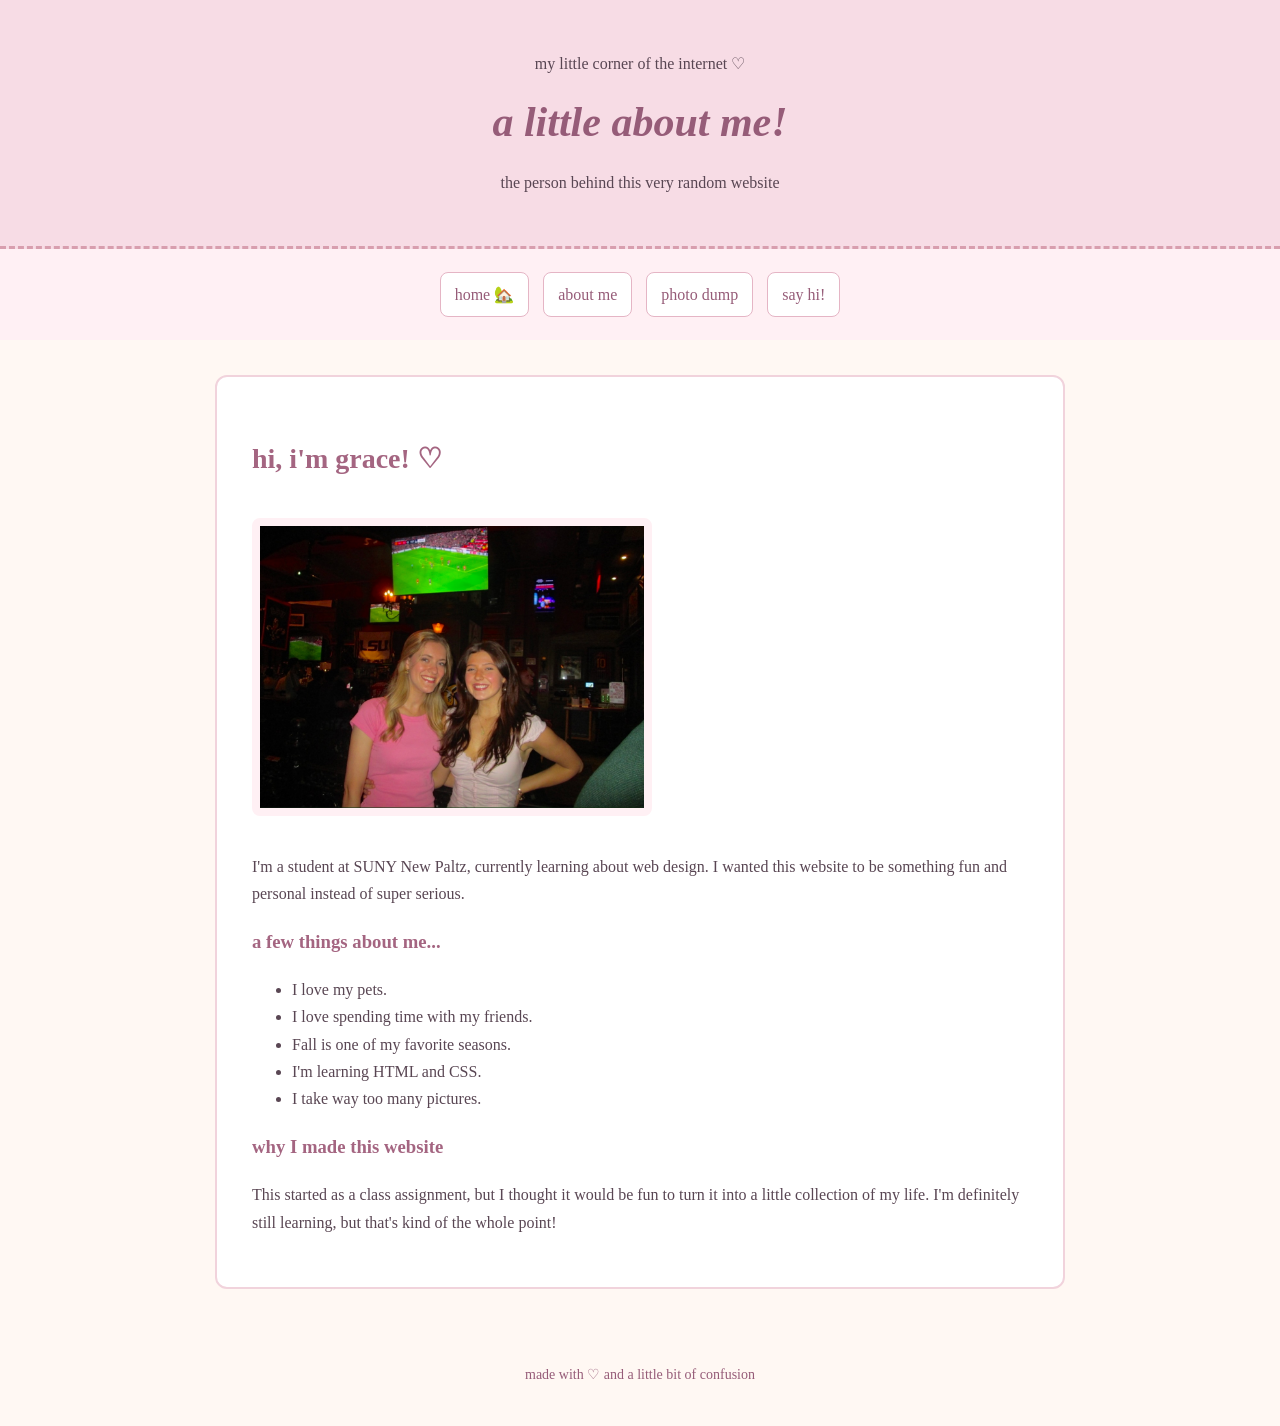
==== midterm-site/about/index.html @ 1750f5f9 "Reorganized about page and updated links" ====
<!DOCTYPE html>
<html lang="en">
<head>
  <meta charset="UTF-8">
  <title>About Me ♡</title>
<link rel="stylesheet" href="../style.css">
</head>

<body>
  <header>
    <p>my little corner of the internet ♡</p>
    <h1>a little about me!</h1>
    <p>the person behind this very random website</p>
  </header>

  <nav>
    <a href="../index.html">home 🏡</a>
<a href="index.html">about me</a>
    <a href="../gallery.html">photo dump</a>
    <a href="../contact.html">say hi!</a>
  </nav>

  <main>
    <h2>hi, i'm grace! ♡</h2>
    <img src="../Friends.JPG"
     alt="Me and my friend smiling together"
     width="400">
         

    <p>
      I'm a student at SUNY New Paltz,
      currently learning about web design.
      I wanted this website to be something
      fun and personal instead of super serious.
    </p>

    <h3>a few things about me...</h3>

    <ul>
      <li>I love my pets.</li>
      <li>I love spending time with my friends.</li>
      <li>Fall is one of my favorite seasons.</li>
      <li>I'm learning HTML and CSS.</li>
      <li>I take way too many pictures.</li>
    </ul>

    <h3>why I made this website</h3>

    <p>
      This started as a class assignment,
      but I thought it would be fun to turn
      it into a little collection of my life.
      I'm definitely still learning, but
      that's kind of the whole point!
    </p>
  </main>

  <footer>
    <p>made with ♡ and a little bit of confusion</p>
  </footer>
</body>
</html>
---- midterm-site/style.css ----
/* my little website ♡ */

* {
  box-sizing: border-box;
}

body {
  background-color: #fff8f3;
  color: #594653;
  font-family: Georgia, serif;
  margin: 0;
  line-height: 1.7;
}

header {
  background-color: #f7dce5;
  text-align: center;
  padding: 45px 20px;
  border-bottom: 3px dashed #d89eae;
}

header h1 {
  font-size: 42px;
  color: #965c78;
  margin: 10px 0;
  font-style: italic;
}

header p {
  margin: 5px;
}

nav {
  background-color: #fff0f4;
  text-align: center;
  padding: 18px;
}

nav a {
  display: inline-block;
  background: white;
  color: #965c78;
  text-decoration: none;
  padding: 8px 14px;
  margin: 5px;
  border: 1px solid #e5b5c5;
  border-radius: 8px;
}

nav a:hover {
  background-color: #f7dce5;
}

main {
  background-color: white;
  max-width: 850px;
  margin: 35px auto;
  padding: 35px;
  border: 2px solid #f1d3dc;
  border-radius: 12px;
}

h2 {
  color: #a46581;
  font-size: 28px;
}

h3 {
  color: #a46581;
}

main img {
  max-width: 100%;
  height: auto;
  border: 8px solid #fff0f4;
  border-radius: 8px;
  margin: 12px 0;
}

.gallery {
  display: grid;
  grid-template-columns: repeat(2, 1fr);
  gap: 20px;
}

.gallery div {
  background: #fff5f7;
  padding: 12px;
  text-align: center;
  border: 1px solid #f1d3dc;
  border-radius: 8px;
}

.gallery img {
  width: 100%;
  height: 250px;
  object-fit: cover;
}

footer {
  text-align: center;
  padding: 25px;
  color: #965c78;
  font-size: 14px;
}

@media (max-width: 600px) {
  header h1 {
    font-size: 32px;
  }

  main {
    margin: 15px;
    padding: 20px;
  }

  .gallery {
    grid-template-columns: 1fr;
  }
}
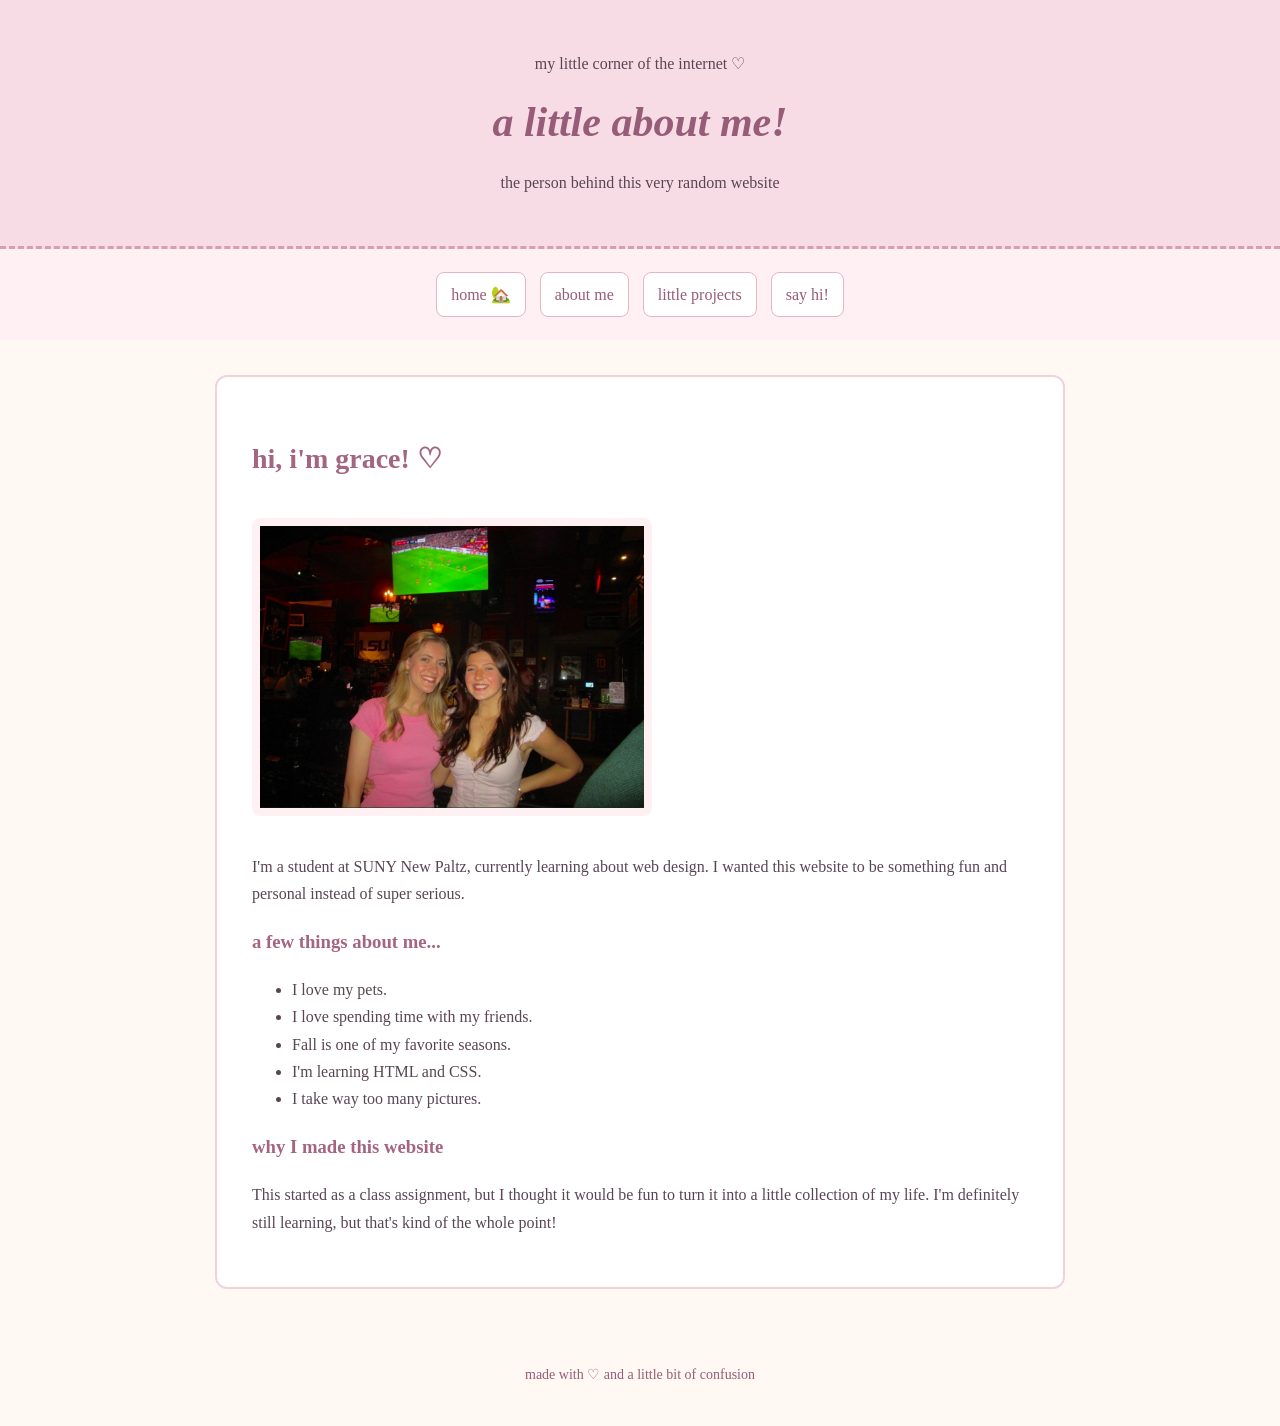
==== commit 021169c9: "Fixed About Me navigation links" ====
--- a/midterm-site/about/index.html
+++ b/midterm-site/about/index.html
@@ -17,7 +17,7 @@
   <nav>
     <a href="../index.html">home 🏡</a>
 <a href="index.html">about me</a>
-    <a href="../gallery.html">photo dump</a>
+   <a href="../projects.html">little projects</a>
     <a href="../contact.html">say hi!</a>
   </nav>
 
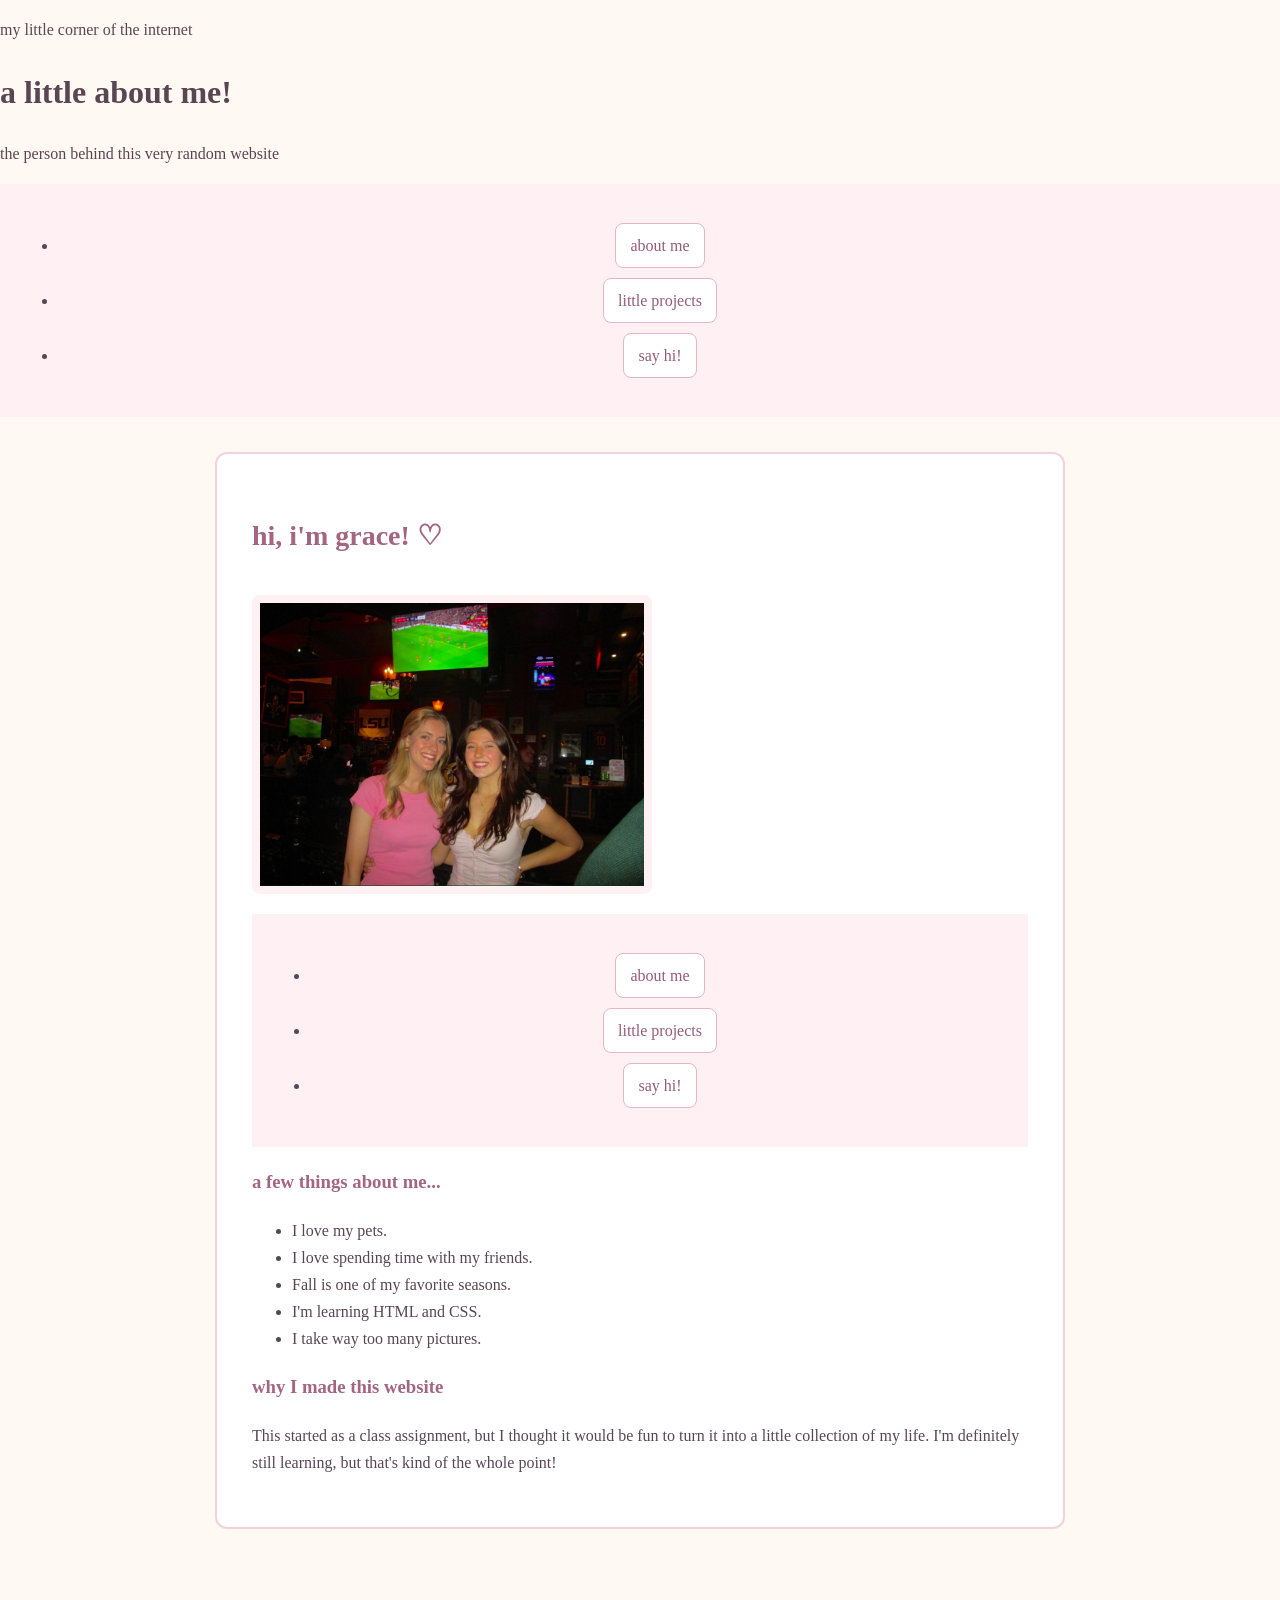
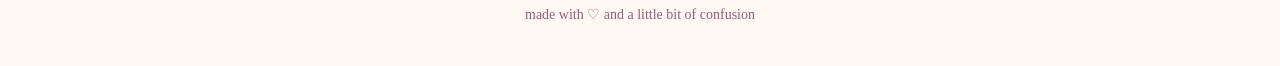
==== commit 07164be5: "Refactor about page layout and content Updated the about page to improve structure and content." ====
--- a/midterm-site/about/index.html
+++ b/midterm-site/about/index.html
@@ -8,18 +8,19 @@
 </head>
 
 <body>
-  <header>
-    <p>my little corner of the internet ♡</p>
+  <p>my little corner of the internet</p>
+    </p>
     <h1>a little about me!</h1>
     <p>the person behind this very random website</p>
   </header>
 
   <nav>
-    <a href="../index.html">home 🏡</a>
-<a href="index.html">about me</a>
-   <a href="../projects.html">little projects</a>
-    <a href="../contact.html">say hi!</a>
-  </nav>
+  <ul>
+    <li><a href="../index.html">about me</a></li>
+    <li><a href="../projects.html">little projects</a></li>
+    <li><a href="../contact.html">say hi!</a></li>
+  </ul>
+</nav>
 
   <main>
     <h2>hi, i'm grace! ♡</h2>
@@ -27,13 +28,13 @@
      alt="Me and my friend smiling together"
      width="400">
          
-
-    <p>
-      I'm a student at SUNY New Paltz,
-      currently learning about web design.
-      I wanted this website to be something
-      fun and personal instead of super serious.
-    </p>
+    <nav>
+  <ul>
+    <li><a href="../index.html">about me</a></li>
+    <li><a href="../projects.html">little projects</a></li>
+    <li><a href="../contact.html">say hi!</a></li>
+  </ul>
+</nav>
 
     <h3>a few things about me...</h3>
 
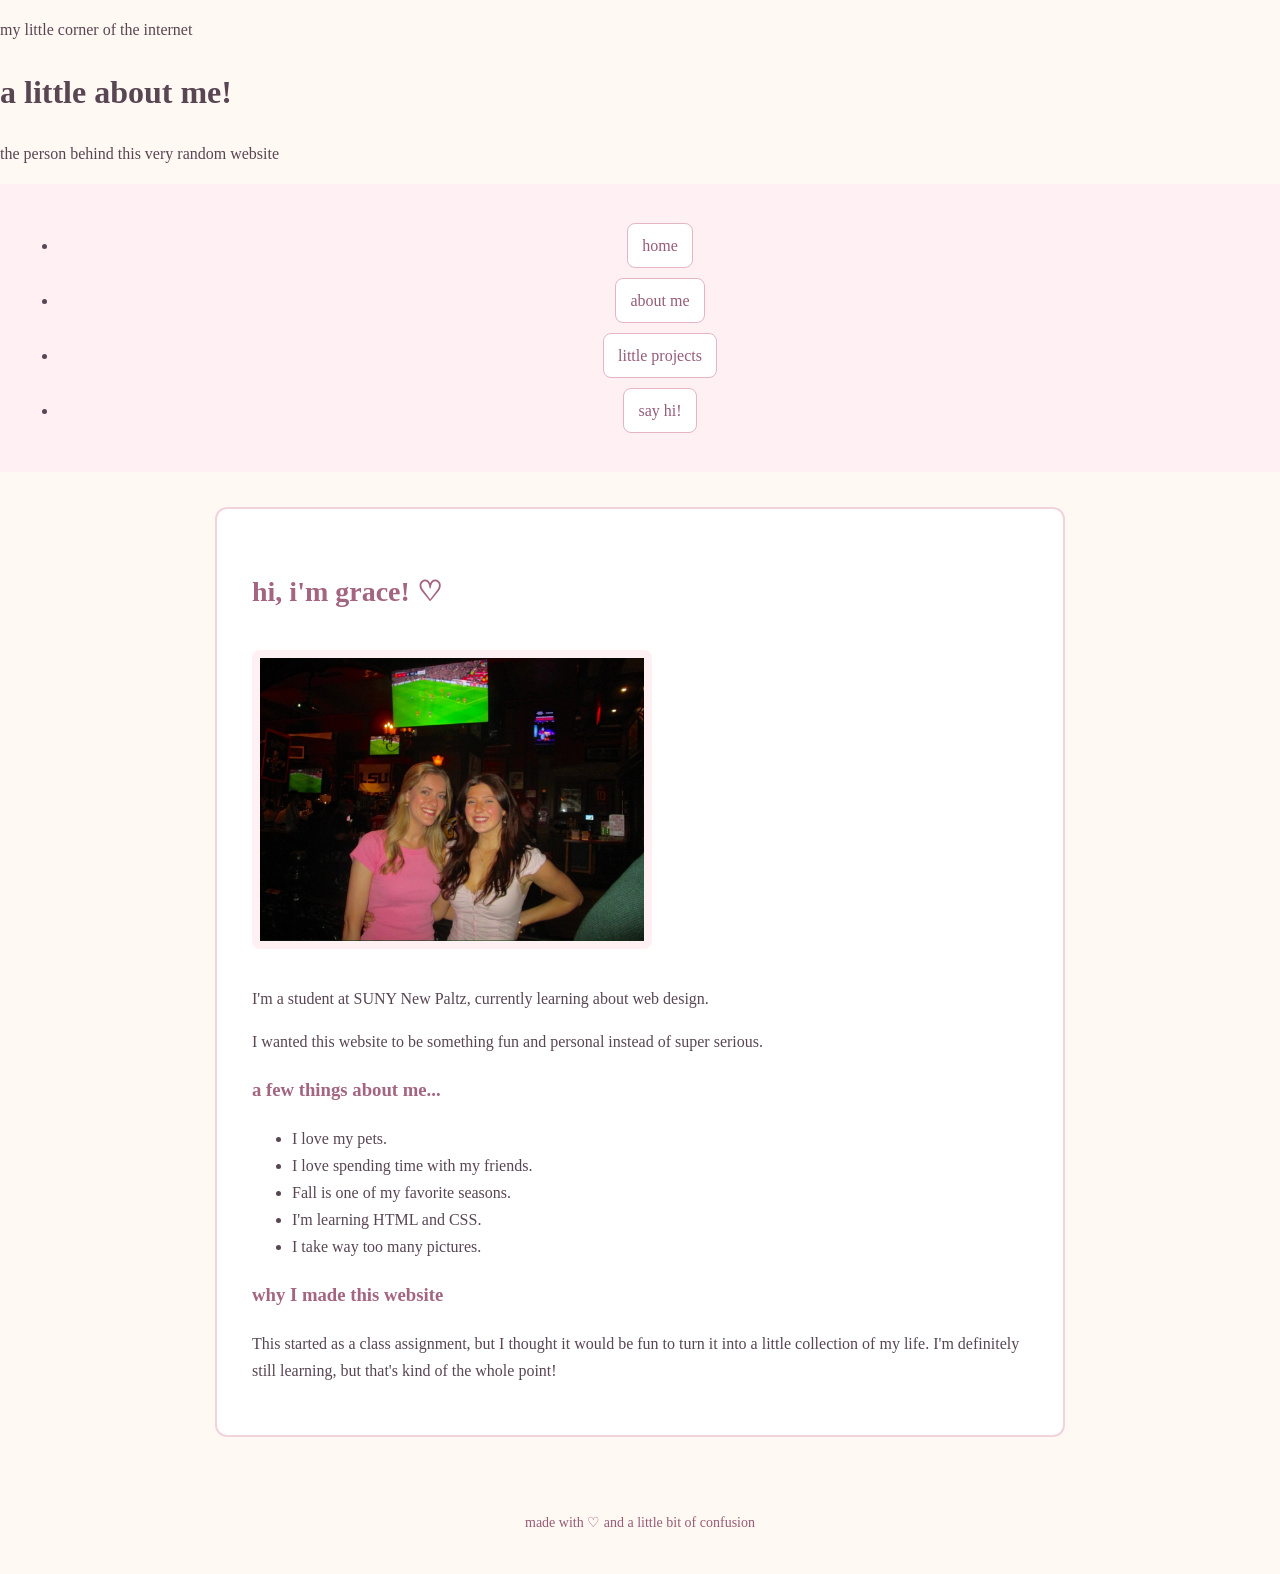
==== commit 7ab66c3b: "Update navigation links and remove redundant nav" ====
--- a/midterm-site/about/index.html
+++ b/midterm-site/about/index.html
@@ -16,7 +16,8 @@
 
   <nav>
   <ul>
-    <li><a href="../index.html">about me</a></li>
+      <li><a href="../index.html">home</a></li>
+    <li><a href="index.html">about me</a></li>
     <li><a href="../projects.html">little projects</a></li>
     <li><a href="../contact.html">say hi!</a></li>
   </ul>
@@ -28,13 +29,9 @@
      alt="Me and my friend smiling together"
      width="400">
          
-    <nav>
-  <ul>
-    <li><a href="../index.html">about me</a></li>
-    <li><a href="../projects.html">little projects</a></li>
-    <li><a href="../contact.html">say hi!</a></li>
-  </ul>
-</nav>
+   <p>I'm a student at SUNY New Paltz, currently learning about web design.</p>
+<p>I wanted this website to be something fun and personal instead of super serious.</p>
+
 
     <h3>a few things about me...</h3>
 
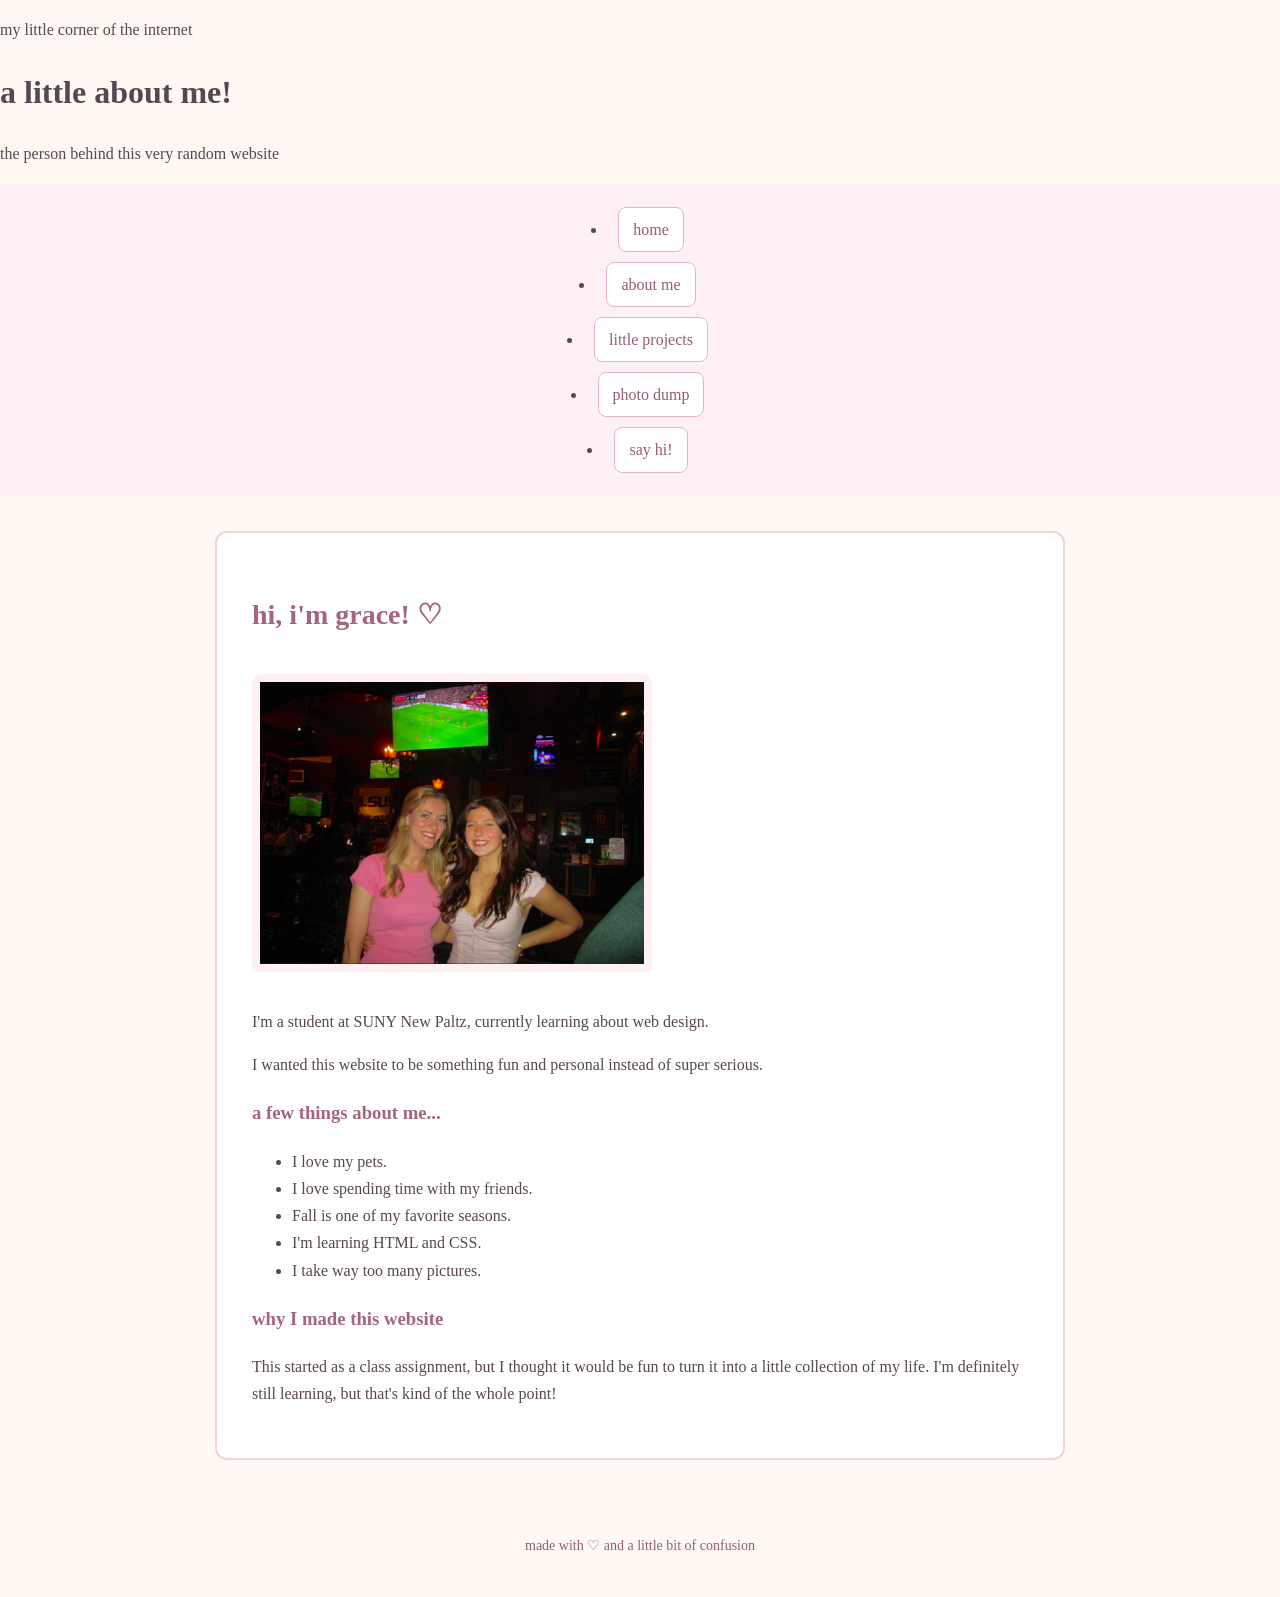
==== commit 28a14e3f: "Add link to photo dump in about page navigation" ====
--- a/midterm-site/about/index.html
+++ b/midterm-site/about/index.html
@@ -15,10 +15,10 @@
   </header>
 
   <nav>
-  <ul>
       <li><a href="../index.html">home</a></li>
     <li><a href="index.html">about me</a></li>
     <li><a href="../projects.html">little projects</a></li>
+    <li><a href="../gallery.html">photo dump</a></li>
     <li><a href="../contact.html">say hi!</a></li>
   </ul>
 </nav>
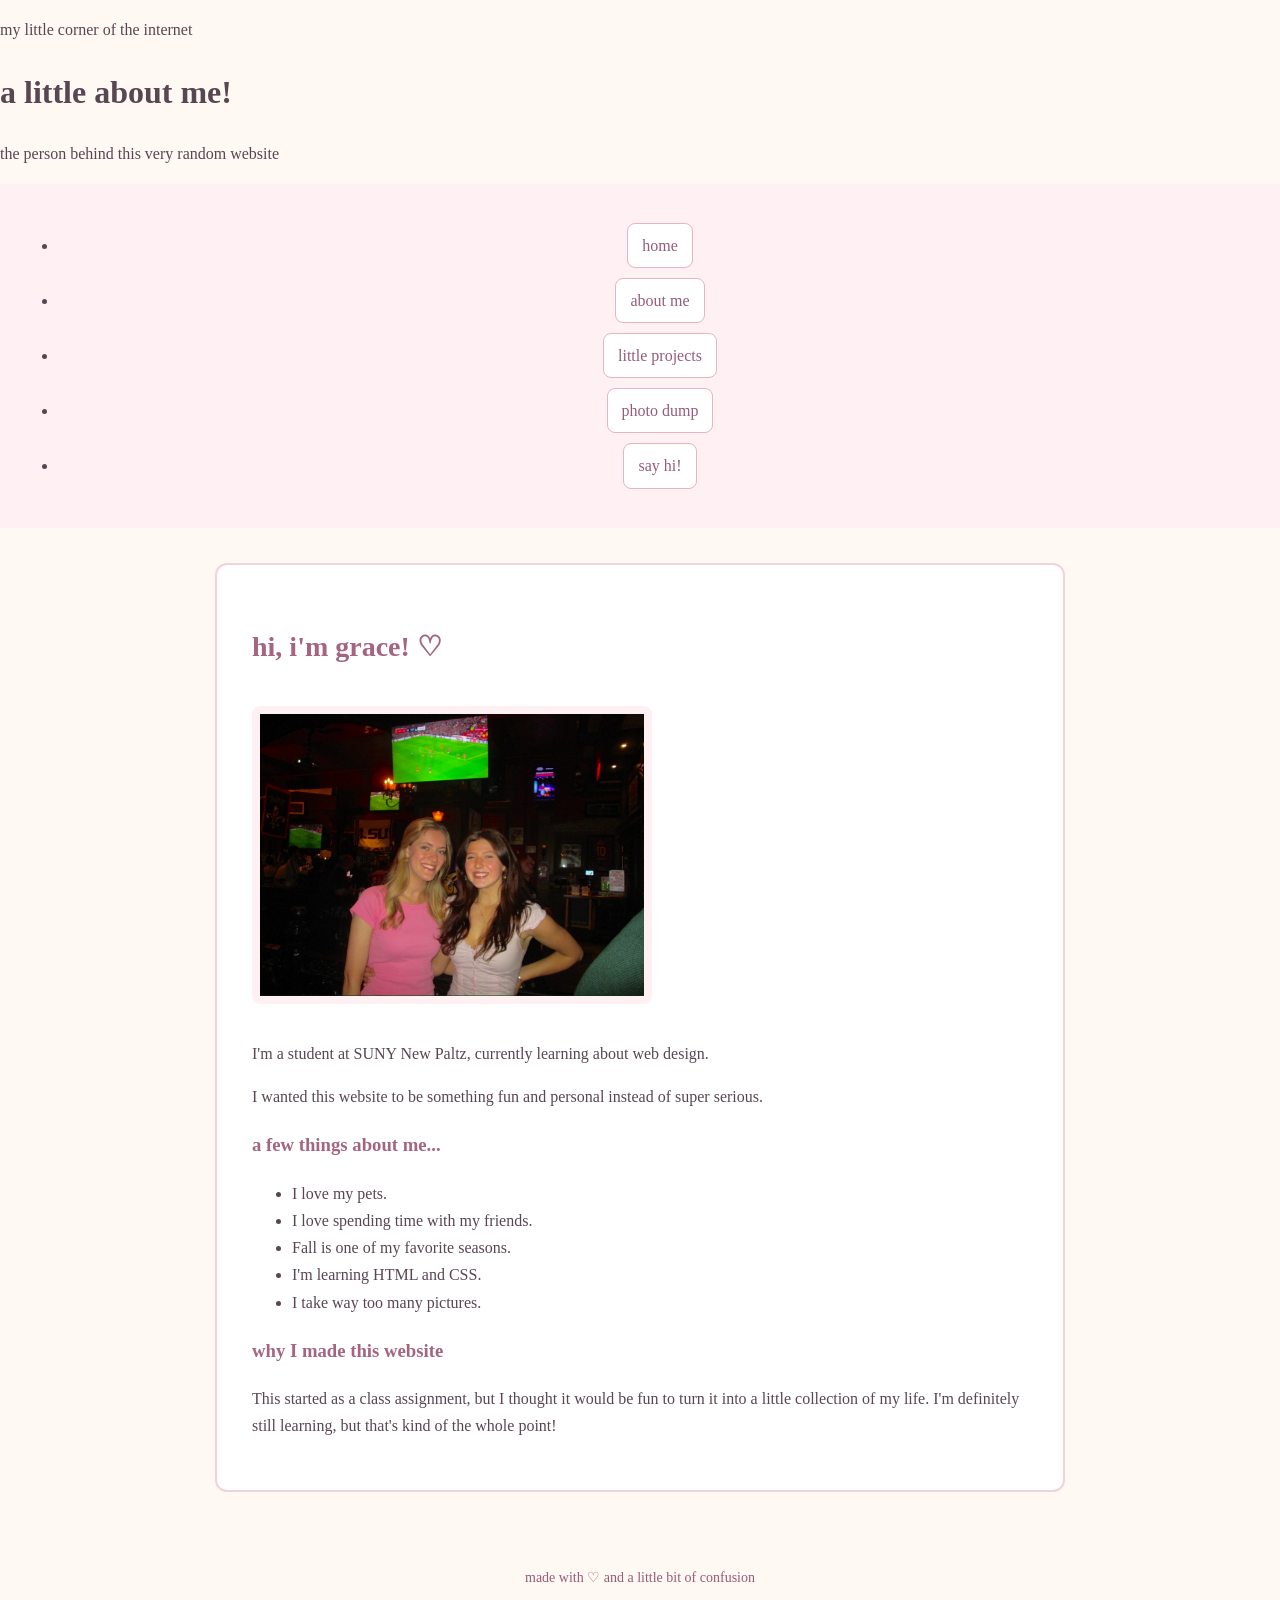
==== commit 2bbbff79: "Fix navigation structure in about page" ====
--- a/midterm-site/about/index.html
+++ b/midterm-site/about/index.html
@@ -15,7 +15,8 @@
   </header>
 
   <nav>
-      <li><a href="../index.html">home</a></li>
+  <ul>
+    <li><a href="../index.html">home</a></li>
     <li><a href="index.html">about me</a></li>
     <li><a href="../projects.html">little projects</a></li>
     <li><a href="../gallery.html">photo dump</a></li>
